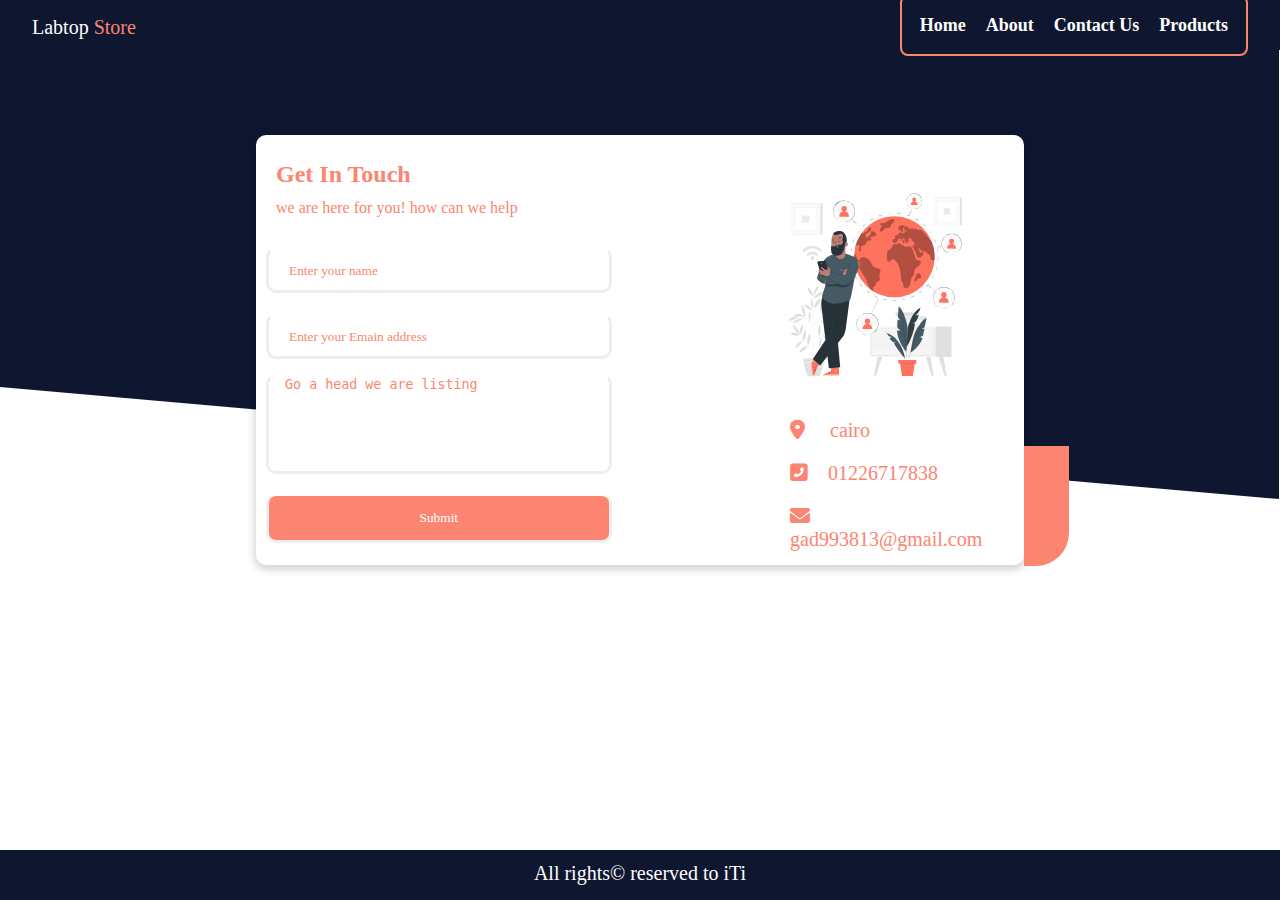
==== html/contact.html @ 7344016c "Add files via upload" ====
<!DOCTYPE html>
<html lang="en">
<head>
    <meta charset="UTF-8">
    <meta http-equiv="X-UA-Compatible" content="IE=edge">
    <meta name="viewport" content="width=device-width, initial-scale=1.0">
  
    <title>contact us</title>
    <link href="../css/all.min.css" rel="stylesheet">
    <link href="../css/contact.css" rel="stylesheet">

</head>
<body>
    <div class="nav_bar">
        <nav class="navbar">
        
        <div class="logo">
          <p>labtop <span>store</span></p>
       
        </div>
        <ul class="list">
        <li class="menu">
          <span> <i class="fa-solid fa-align-justify"></i></span>
      
         <ul class="menu-bar">
      
        <li><a href="../index.html">home</a></li>
        <li><a href="#">about</a></li>
        <li><a href="../html/contact.html">contact us</a></li></li>
        <li><a href="../html/product.html">products</a></li></li>
      
        </ul>
        </li>
        </ul>
        </nav>
        </div>
      <header class="header">
        <div class="contact-us">
<form method="post">
<h2>get in touch</h2>
<p>we are here for you! how can we help</p>
<div class="input1">
<input type="text" placeholder="Enter your name">
</div>
<div class="input2">
<input type="email" placeholder="Enter your Emain address">
</div>
<textarea>
  Go a head we are listing
</textarea>
<div class="submit">
<input type="submit" value="submit">
</div>
</form>
<div class="icons">
  <img src="../photo/Online connection-pana.svg" alt="error">
  <div class="add">
  <div class="adderess"><i class="fas fa-map-marker-alt"></i> cairo</div>
  <div class="phone"><i class="fas fa-phone-square-alt"></i>01226717838</div>
  <div class="mail"><i class="fas fa-envelope"></i>gad993813@gmail.com  </div>
  </div>
</div>
 </div>
     
      </header>
<footer>
  All rights&COPY; reserved to iTi
</footer>
    <script src="/js/index.js"></script> 
</body>
</html>
---- css/contact.css ----
*{
    padding:0px;
    margin: 0px;
    box-sizing:border-box;
}
:root{
    --main-color: #FC8571;
    --background-color: #0F1630;
    --green-color: #999;
    --white-color: #fff;
    --main-transition: 0.3s;
    --main-padding: 65px;
    --main-box-shadow: 0 4px 8px var(--main-color);
}

.nav_bar{
    width: 100%;
    display: flex;
    justify-content: space-around;  
    background-color: #0F1630;
}
.navbar{ 
height: 50px;
width: 95%;
display: flex;
justify-content: center;
align-items: center;
}
.logo{
    width: 20%;
    padding-top:5px;
    font-size: 20px;
    text-transform: capitalize;
    
    font-family:Cambria, Cochin, Georgia, Times, 'Times New Roman', serif;
}
.logo p{
    color:white;
}
.logo span{
    color:var(--main-color);
}
.menu{
    padding: 8px;
    border:2px solid #FC8571;
    border-radius: 8px;
}
 .list{
    width:80%;
    display: inline-flex;
    justify-content: flex-end;
    align-items: center;
     list-style: none;   
}
.menu-bar{
 display:inline-flex;
  list-style: none;
 }
.menu-bar li{
    padding:10px 10px;
}
.menu-bar li a{
text-decoration: none;
text-transform: capitalize;
font-size: 18px;
font-weight: bold;
color:white;

font-family:Cambria, Cochin, Georgia, Times, 'Times New Roman', serif;
}
.fa-align-justify{
    display: none;
}
@media (max-width:767px) {
  
    .navbar{
    width: 90%;
        }  
    .menu-bar{
        height: 400px;
        width:100%;
        background-color: rgb(20, 1, 1);
        opacity: .9;
        position:absolute;
        top:68px;
        left:0px;
        display: none;
        z-index: 2000;
        text-align: center;
    }
    .menu-bar li{
        padding:20px 0px;
    }
    .menu:hover .menu-bar{
        display:inline-block;
      
        
    }
    .fa-align-justify{
        color:white;
        font-size: 20px;
        display:block;
    }
    
    }
    .menu-bar li a:hover{
        color:var(--main-color);
    }
    /*********************/
    .header{
        height: 600px;
        width:100%;
        display: flex;
        justify-content: center;
        align-items: center;
        
        
    }


    .header::before{
        content: "";
            height:500px;
            width: 100%;
            background-color:var(--background-color);
            transform-origin:top right;
            transform:skewY(5deg);
            
            position:absolute;
            top:-1px;
            left:-1px;
            z-index: -1;
          
           
        } 
        /**********************************************/
        .contact-us{
            width: 60%;
            height: 430px;
            box-shadow:0px 3px 10px 1px  rgb(0 0 0 /.2);
            background-color: white;
            border-radius: 10px;
            display: flex;
            flex-direction:row;
            flex-wrap: wrap;
            position: relative;
        }
        .contact-us::after{
            content: " ";
            position: absolute;
            right: -45px;
            bottom: -1px;
            height: 120px;
            width: 45px;
            background-color: #FC8571;
            border-radius: 0px 0px 33px 0px;
        }
        form{
            width: 50%;
        
        }
        form h2{
            padding:20px 20px 5px 20px ;
            color:var(--main-color);
            line-height: 1.6;
            text-transform: capitalize;
        }
        form p{
            color:var(--main-color);  
            padding:1px 20px 20px 20px;
            
    font-family:Cambria, Cochin, Georgia, Times, 'Times New Roman', serif;
         
        }
        form input{
         padding: 20px;
         margin: 10px;
            height: 40px;
            width: 90%;
            border:none;
            color:#FC8571;
            border: 3px solid;
           border-color:  white  #eee #eee  #eee;
           border-radius: 10px;
            
        }
        textarea{
            resize: none;
            width: 90%;
            height: 100px;
            border: none;
            margin:5px 10px;
            color:#FC8571;
            border: 3px solid;
           border-color:  white  #eee #eee  #eee;
           border-radius: 10px;

        }
        input::placeholder{
            color:#FC8571;
            
    font-family:Cambria, Cochin, Georgia, Times, 'Times New Roman', serif;
        }
input[type="submit"]{
    height: 50px;
    padding:0px;
    color:white;
    background-color:#FC8571 ;
    text-align: center;
    text-transform: capitalize;
    font-family:Cambria, Cochin, Georgia, Times, 'Times New Roman', serif;
    
}
/**********************/
.icons{
width: 50%;

}
.icons img{
    width: 400px;
    height:200px;
   position:relative;
   left:10%;
   top:50px;
 
}
.icons .add{
    padding:70px 0px 0px 140px;
    width: 90%;
    height: auto;


}
.add div{
    padding: 10px;
    font-size: 20px;
    color:#FC8571;
    
    font-family:Cambria, Cochin, Georgia, Times, 'Times New Roman', serif;
}
.add div i{
    padding-right: 20px;
}
footer{
    height: 50px;
    width:100%;
    background-color: var(--background-color);
    position: absolute;
    bottom: 0px;
    color:white;
    text-align: center;
    padding-top: 12px;
    font-size: 20px;
    font-family:Cambria, Cochin, Georgia, Times, 'Times New Roman', serif;
}
@media (max-width:767px) {
.header{
    height: 1000px;
}
.contact-us{
width: 72%;
height: 900px;

}
.icons{
width: 100%;
}
.icons img{
    width: 200px;
  position: relative;
  left:20px;
}
.icons .add{
    padding:50px 0px 10px 0px;
}
form{
        width:100%;
        order: 2;
    } 
    form input{
        width:90%;
    } 
    footer{
        position: absolute;
        bottom:-300px;
    } 
}
@media(min-width:768px)and (max-width:991px) {
    .header{
        height: 800px;
    }
.contact-us{
    
    width:80%;
}
    .icons img{
        width:200px;
        left:0px;
    }  
    .icons .add{
        padding-left: 0px;
    }
}
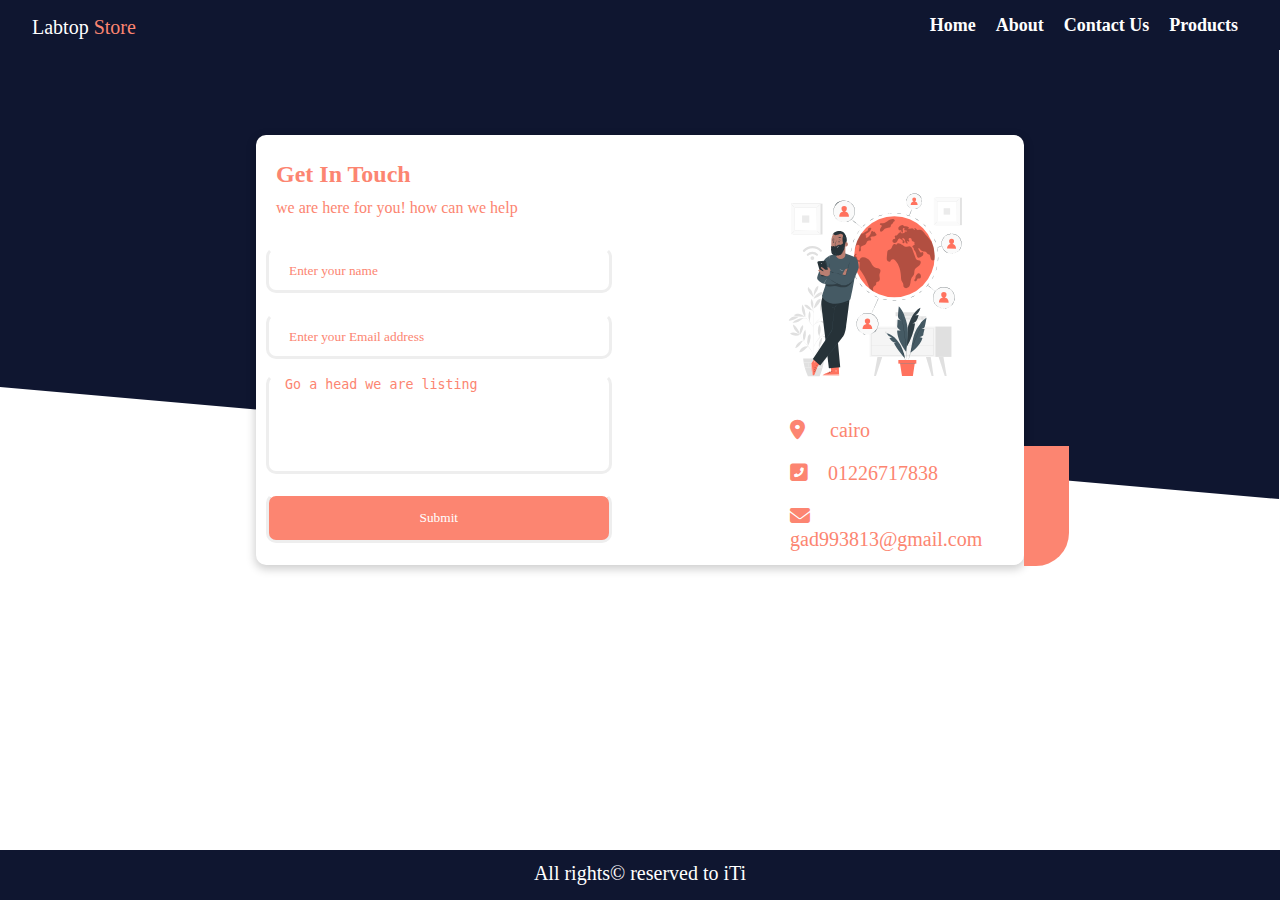
==== commit ef00d53f: "Update contact.html" ====
--- a/html/contact.html
+++ b/html/contact.html
@@ -43,7 +43,7 @@
 <input type="text" placeholder="Enter your name">
 </div>
 <div class="input2">
-<input type="email" placeholder="Enter your Emain address">
+<input type="email" placeholder="Enter your Email address">
 </div>
 <textarea>
   Go a head we are listing
@@ -68,4 +68,4 @@
 </footer>
     <script src="/js/index.js"></script> 
 </body>
-</html>+</html>
--- a/css/contact.css
+++ b/css/contact.css
@@ -40,11 +40,7 @@
 .logo span{
     color:var(--main-color);
 }
-.menu{
-    padding: 8px;
-    border:2px solid #FC8571;
-    border-radius: 8px;
-}
+
  .list{
     width:80%;
     display: inline-flex;
@@ -77,7 +73,7 @@
     width: 90%;
         }  
     .menu-bar{
-        height: 400px;
+        height: 250px;
         width:100%;
         background-color: rgb(20, 1, 1);
         opacity: .9;
@@ -102,10 +98,16 @@
         display:block;
     }
     
-    }
+    
+.menu{
+    padding: 8px;
+    border:2px solid #FC8571;
+    border-radius: 8px;
+}
     .menu-bar li a:hover{
         color:var(--main-color);
     }
+}
     /*********************/
     .header{
         height: 600px;
@@ -300,4 +302,4 @@
     .icons .add{
         padding-left: 0px;
     }
-}+}
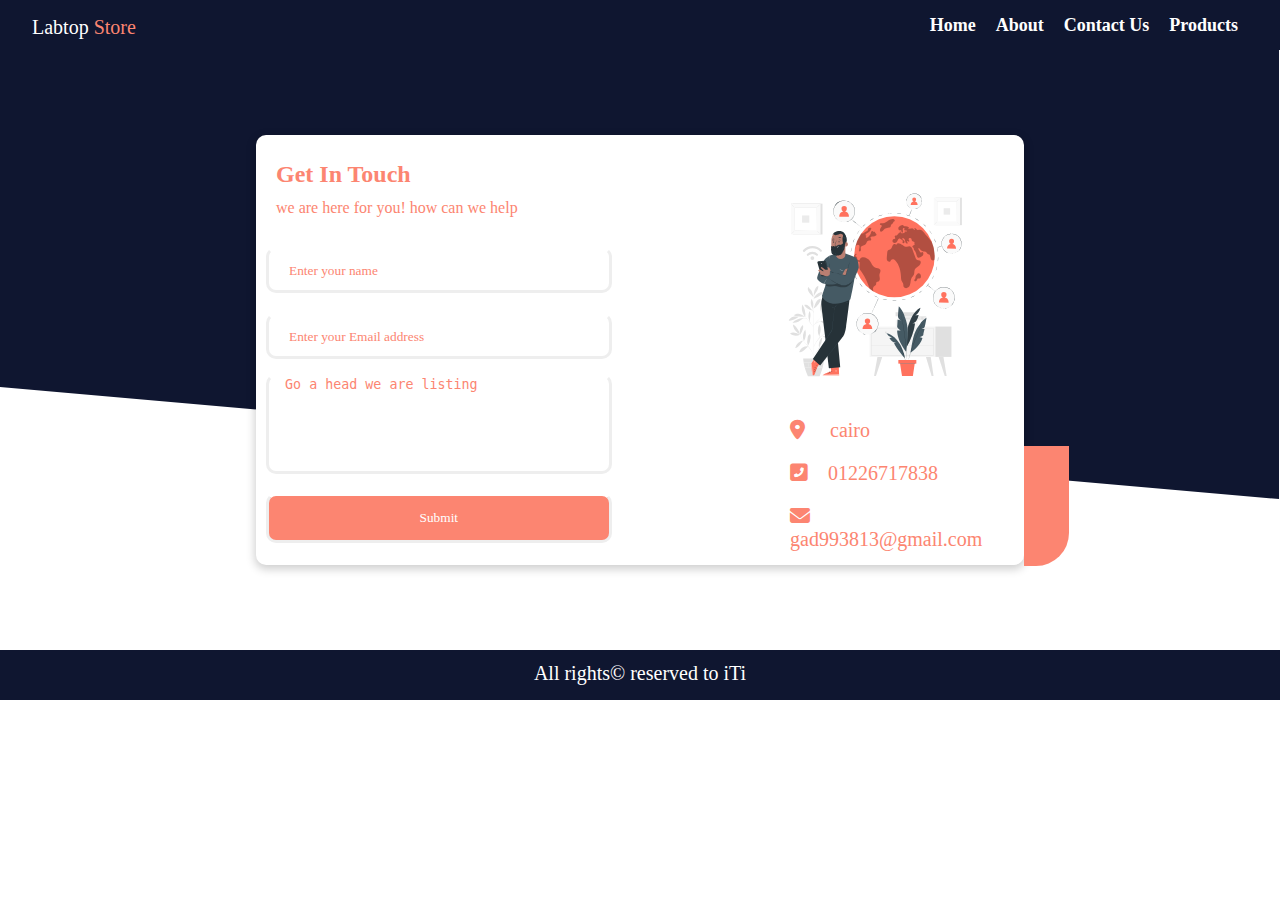
==== commit c95e5cc3: "Update contact.html" ====
--- a/html/contact.html
+++ b/html/contact.html
@@ -49,7 +49,7 @@
   Go a head we are listing
 </textarea>
 <div class="submit">
-<input type="submit" value="submit">
+<input type="submit" value="submit" onclick="method2()">
 </div>
 </form>
 <div class="icons">
--- a/css/contact.css
+++ b/css/contact.css
@@ -247,8 +247,6 @@
     height: 50px;
     width:100%;
     background-color: var(--background-color);
-    position: absolute;
-    bottom: 0px;
     color:white;
     text-align: center;
     padding-top: 12px;
@@ -257,7 +255,7 @@
 }
 @media (max-width:767px) {
 .header{
-    height: 1000px;
+    height: 1400px;
 }
 .contact-us{
 width: 72%;
@@ -282,10 +280,7 @@
     form input{
         width:90%;
     } 
-    footer{
-        position: absolute;
-        bottom:-300px;
-    } 
+
 }
 @media(min-width:768px)and (max-width:991px) {
     .header{
@@ -302,4 +297,5 @@
     .icons .add{
         padding-left: 0px;
     }
-}
+
+}
